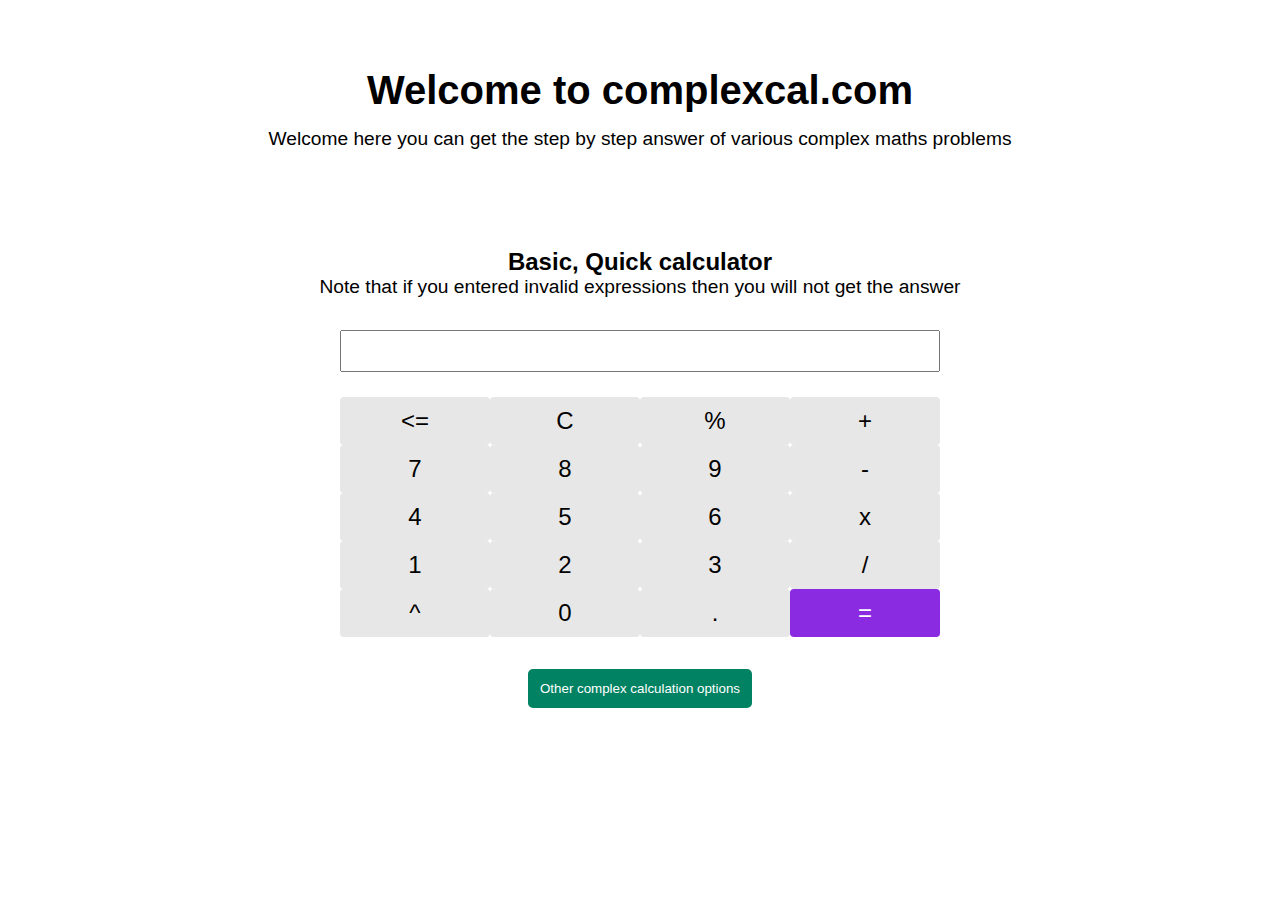
==== index.html @ ecff4dd9 "Initial commit" ====
<!DOCTYPE html>
<html lang="en">
  <head>
    <meta charset="UTF-8" />
    <meta http-equiv="X-UA-Compatible" content="IE=edge" />
    <meta name="viewport" content="width=device-width, initial-scale=1.0" />
    <link rel="stylesheet" href="/css/utils.css" />
    <link rel="stylesheet" href="/css/home.css" />
    <title>Maths homeWorker</title>
  </head>
  <body>
    <main>
      <section id="home">
        <h1>Welcome to complexcal.com</h1>
        <p>
          Welcome here you can get the step by step answer of various complex
          maths problems
        </p>
      </section>
      <section id="basicCalculator">
        <h2>Basic, Quick calculator</h2>
        <p>
          Note that if you entered invalid expressions then you will not get the
          answer
        </p>
        <div class="cal">
          <input type="text" class="inp" />
          <div class="calBtns">
            <button class="btnCal">&lt;=</button>
            <button class="btnCal">C</button>
            <button class="btnCal">%</button>
            <button class="btnCal">+</button>

            <button class="btnCal">7</button>
            <button class="btnCal">8</button>
            <button class="btnCal">9</button>
            <button class="btnCal">-</button>

            <button class="btnCal">4</button>
            <button class="btnCal">5</button>
            <button class="btnCal">6</button>
            <button class="btnCal">x</button>

            <button class="btnCal">1</button>
            <button class="btnCal">2</button>
            <button class="btnCal">3</button>
            <button class="btnCal">/</button>

            <button class="btnCal">^</button>
            <button class="btnCal">0</button>
            <button class="btnCal">.</button>
            <button class="btnCal btnAns">=</button>
          </div>
        </div>
        <a href="/complexCalMenu.html"
          ><button class="btnPrimary">
            Other complex calculation options
          </button></a
        >
      </section>
    </main>
  </body>
  <script src="/js/cal.js"></script>
</html>
---- css/utils.css ----
* {
  margin: 0;
  padding: 0;
}

:root {
  --colorPrimary: blueviolet;
  --colorSecondary: rgb(231, 231, 231);
  --colorBtnPrimary: rgb(1, 130, 98);
}

*::selection {
  color: white;
  background-color: var(--colorBtnPrimary);
}

h1,
h2 {
  font-family: "Gill Sans", "Gill Sans MT", Calibri, "Trebuchet MS", sans-serif;
}

h1 {
  font-size: 2.5rem;
}

p {
  font-family: "Trebuchet MS", "Lucida Sans Unicode", "Lucida Grande",
    "Lucida Sans", Arial, sans-serif;
  font-size: 1.2rem;
}

section {
  margin-top: 3rem;
  margin-bottom: 3rem;
  padding: 30px;
}

.inp {
  padding: 5px 7px;
  font-size: 1.5rem;
  column-span: 4 span 1;
}

.btnCal {
  padding: 10px 20px;
  cursor: pointer;
  font-size: 1.5rem;
  background-color: var(--colorSecondary);
  border: none;
  border-radius: 4px;
}

.btnCal:hover {
  background-color: var(--colorPrimary);
  color: white;
}

.cal {
  width: 95%;
  margin-top: 2rem;
  margin-bottom: 2rem;
  display: grid;
  grid-template-columns: 100%;
  max-width: 600px;
}

.calBtns {
  display: grid;
  grid-template-columns: 25% 25% 25% 25%;
  margin-top: 25px;
}

.btnAns {
  background-color: var(--colorPrimary);
  color: white;
}

.btnPrimary {
  padding: 10px;
  color: white;
  background-color: var(--colorBtnPrimary);
  border-radius: 5px;
  transition: 0.2s all;
  border: 2px solid var(--colorBtnPrimary);
  cursor: pointer;
}

.btnPrimary:hover {
  background-color: white;
  color: var(--colorBtnPrimary);
}
---- css/home.css ----
#home {
  display: flex;
  flex-direction: column;
  align-items: center;
  justify-content: center;
  padding: 20px;
}

#home h1 {
  text-align: center;
  margin-bottom: 15px;
}

#home p {
  text-align: center;
}

#basicCalculator {
  display: flex;
  align-items: center;
  justify-content: center;
  flex-direction: column;
}

#basicCalculator h2 {
  text-align: center;
}
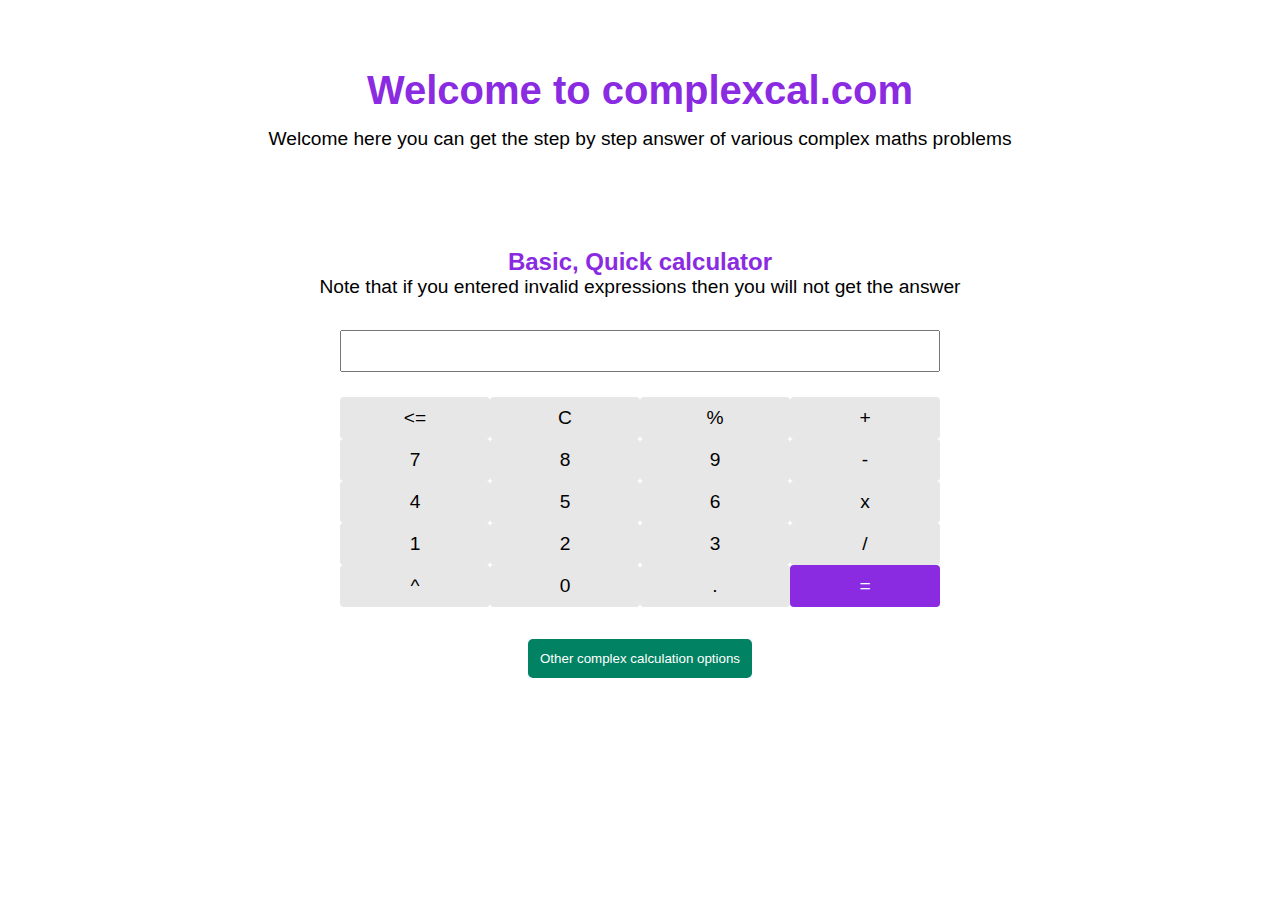
==== commit 47810a0c: "added lcm functionality" ====
--- a/index.html
+++ b/index.html
@@ -6,7 +6,7 @@
     <meta name="viewport" content="width=device-width, initial-scale=1.0" />
     <link rel="stylesheet" href="/css/utils.css" />
     <link rel="stylesheet" href="/css/home.css" />
-    <title>Maths homeWorker</title>
+    <title>Maths homeWorker | complexCal</title>
   </head>
   <body>
     <main>
--- a/css/utils.css
+++ b/css/utils.css
@@ -17,6 +17,7 @@
 h1,
 h2 {
   font-family: "Gill Sans", "Gill Sans MT", Calibri, "Trebuchet MS", sans-serif;
+  color: var(--colorPrimary);
 }
 
 h1 {
@@ -44,10 +45,10 @@
 .btnCal {
   padding: 10px 20px;
   cursor: pointer;
-  font-size: 1.5rem;
   background-color: var(--colorSecondary);
   border: none;
   border-radius: 4px;
+  font-size: 1.2rem;
 }
 
 .btnCal:hover {
@@ -89,3 +90,21 @@
   background-color: white;
   color: var(--colorBtnPrimary);
 }
+
+@media screen and (max-width: 639px) {
+  html {
+    font-size: 13px;
+  }
+}
+
+@media screen and (max-width: 534px) {
+  html {
+    font-size: 11px;
+  }
+}
+
+@media screen and (max-width: 462px) {
+  html {
+    font-size: 9px;
+  }
+}
